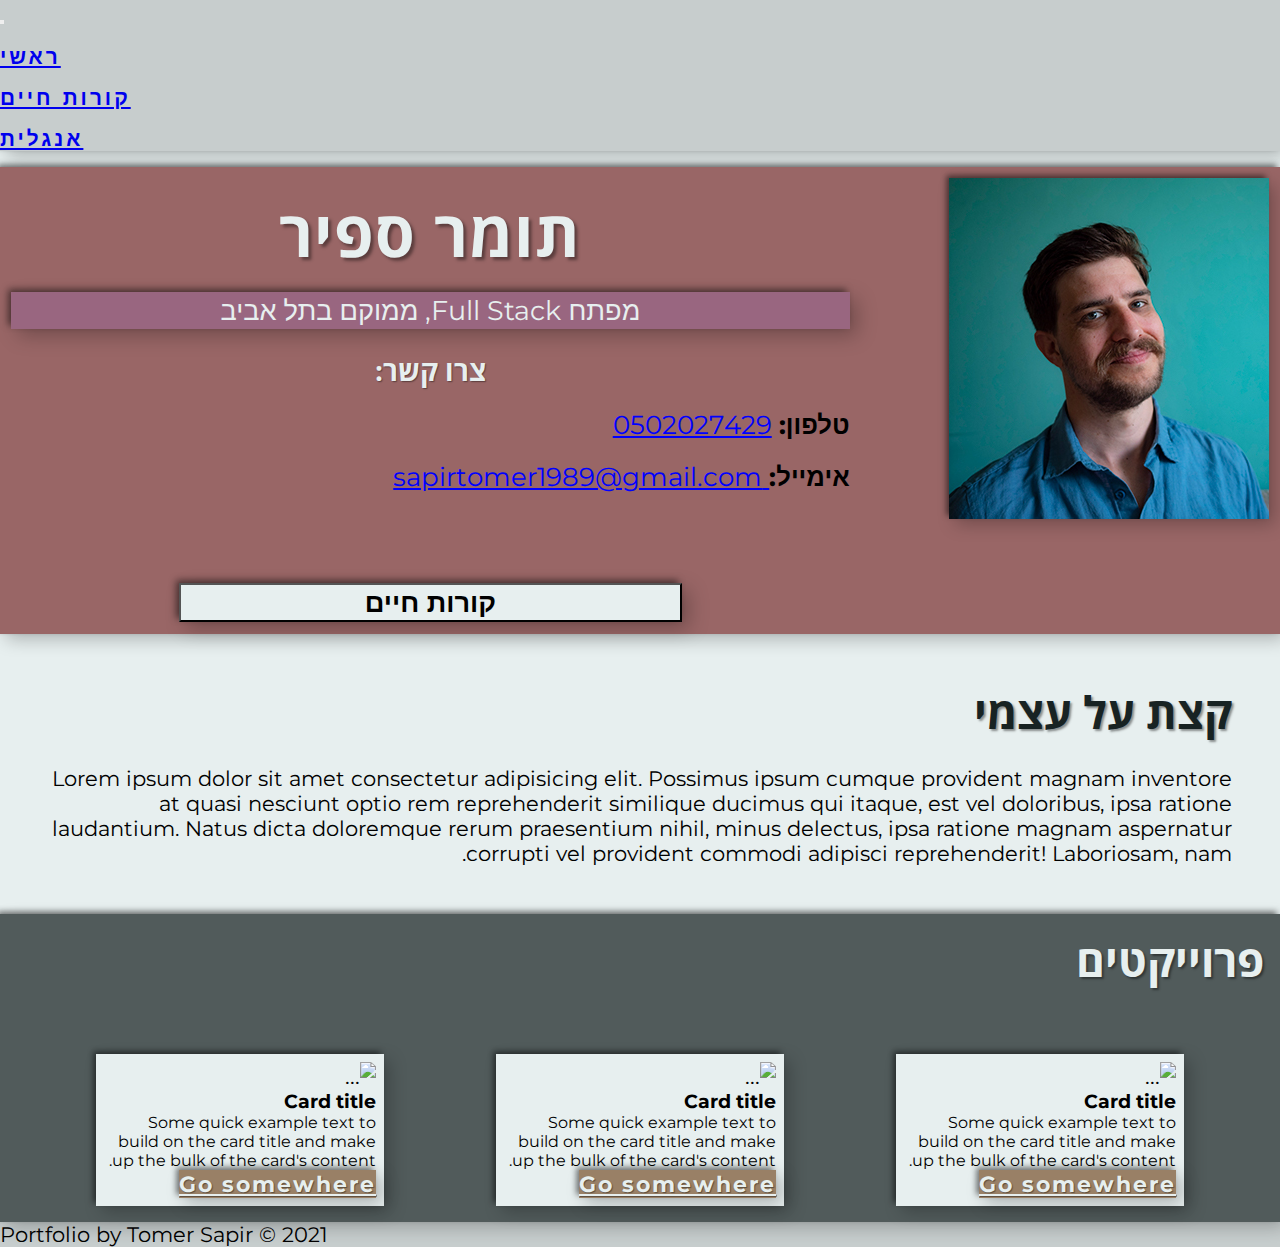
==== index-heb.html @ 6c640629 "first commit" ====
<!DOCTYPE html>
<html lang="en">

<head>
    <meta charset="UTF-8">
    <meta http-equiv="X-UA-Compatible" content="IE=edge">
    <meta name="viewport" content="width=device-width, initial-scale=1.0">
    <!-- Bootstrap  -->
    <link href="https://cdn.jsdelivr.net/npm/bootstrap@5.0.0/dist/css/bootstrap.min.css" rel="stylesheet"
        integrity="sha384-wEmeIV1mKuiNpC+IOBjI7aAzPcEZeedi5yW5f2yOq55WWLwNGmvvx4Um1vskeMj0" crossorigin="anonymous">
    <!-- Font Awesome  -->
    <link rel="stylesheet" href="https://pro.fontawesome.com/releases/v5.10.0/css/all.css"
        integrity="sha384-AYmEC3Yw5cVb3ZcuHtOA93w35dYTsvhLPVnYs9eStHfGJvOvKxVfELGroGkvsg+p" crossorigin="anonymous" />
    <!-- Google Fonts  -->
    <link rel="preconnect" href="https://fonts.gstatic.com">
    <link
        href="https://fonts.googleapis.com/css2?family=Montserrat:ital,wght@0,400;0,500;1,300;1,400&family=Open+Sans:wght@400;600&display=swap"
        rel="stylesheet"> <!-- CSS  -->
    <link rel="stylesheet" href="/css/style.css">

    <title>Tomer Sapir Portfolio hebrew</title>
</head>

<body>
    <!-- Header/Contact/Social  -->
    <header class="header-sction">
        <nav class="navbar navbar-expand-lg navbar-light ">
            <div class="container-fluid ">
                <!-- <a class="navbar-brand" href="#">Navbar</a> -->
                <button class="navbar-toggler ms-auto" type="button" data-bs-toggle="collapse"
                    data-bs-target="#navbarSupportedContent" aria-controls="navbarSupportedContent"
                    aria-expanded="false" aria-label="Toggle navigation">
                    <span class="navbar-toggler-icon"></span>
                </button>
                <div class="collapse navbar-collapse justify-content-lg-center" id="navbarSupportedContent">
                    <ul class="navbar-nav w-50  mb-2 mb-lg-0 justify-content-lg-evenly ">
                        <li class="nav-item ">
                            <a class="nav-link  " aria-current="page" href="/index.html">ראשי</a>
                        </li>
                        <li class="nav-item">
                            <a class="nav-link" href="/resume-heb.html">קורות חיים</a>
                        </li>
                        <li class="nav-item ">
                            <a class="nav-link" href="/index.html"> אנגלית</a>
                        </li>

                    </ul>
                </div>
            </div>
        </nav>
    </header>
    <div style="direction: rtl;" class="container my-5">
        <!-- Intro  -->
        <section class="intro-section">
            <img src="/Tomer-profile-pic.jpg" class="img-fluid profile-picture me-3  " alt="tomer picture">
            <div class="profile-title">
                <h1 class="main-title">תומר ספיר</h1>
                <p class="sec-title">מפתח Full Stack, ממוקם בתל אביב </p>
            </div>

            <div class="intro-section-contact">
                <h3>צרו קשר:</h3>
                <ul class="me-5">

                    <li><strong>טלפון:</strong> <a href="tel:"> 0502027429</a></li>
                    <li><strong>אימייל:</strong><a href="mailto:sapirtomer1989@gmail.com"> sapirtomer1989@gmail.com</a>
                    </li>
                </ul>
            </div>
            <div class="intro-section-social">
                <ul>
                    <li><a href=""><i class="fab fa-linkedin"></i></a></li>
                    <li><a href=""><i class="fab fa-github-square"></i></a></li>
                </ul>
            </div>
            <a href="/resume-heb.html">
                <button class="btn ms-3">קורות חיים</button>

            </a>
        </section>
        <div class="line"></div>
        <!-- About  -->
        <section class="about-section  text-center">
            <h2 class="">קצת על עצמי</h2>
            <p class=" ">Lorem ipsum dolor sit amet consectetur adipisicing
                elit. Possimus ipsum
                cumque
                provident
                magnam inventore
                at
                quasi nesciunt optio rem reprehenderit similique ducimus qui itaque, est vel doloribus, ipsa ratione
                laudantium. Natus dicta doloremque rerum praesentium nihil, minus delectus, ipsa ratione magnam
                aspernatur
                corrupti vel provident commodi adipisci reprehenderit! Laboriosam, nam.</p>

        </section>
        <div class="line"></div>
        <!-- Projects  -->
        <section class="projects-section">
            <h2 class="text-center">פרוייקטים</h2>
            <div class="project-group">
                <div class="project-item">
                    <div class="card" style="width: 18rem;">
                        <img src="..." class="card-img-top" alt="...">
                        <div class="card-body">
                            <h5 class="card-title">Card title</h5>
                            <p class="card-text">Some quick example text to build on the card title and make up the bulk
                                of the card's content.</p>
                            <a href="#" class="btn btn-primary">Go somewhere</a>
                        </div>
                    </div>
                </div>
                <div class="project-item">
                    <div class="card" style="width: 18rem;">
                        <img src="..." class="card-img-top" alt="...">
                        <div class="card-body">
                            <h5 class="card-title">Card title</h5>
                            <p class="card-text">Some quick example text to build on the card title and make up the bulk
                                of the card's content.</p>
                            <a href="#" class="btn btn-primary">Go somewhere</a>
                        </div>
                    </div>
                </div>
                <div class="project-item">
                    <div class="card" style="width: 18rem;">
                        <img src="..." class="card-img-top" alt="...">
                        <div class="card-body">
                            <h5 class="card-title">Card title</h5>
                            <p class="card-text">Some quick example text to build on the card title and make up the bulk
                                of the card's content.</p>
                            <a href="#" class="btn btn-primary">Go somewhere</a>
                        </div>
                    </div>
                </div>
            </div>
        </section>
    </div>
    <!-- Footer  -->
    <footer class="footer-section text-center border-top p-3">
        <p className="mt-2">
            Portfolio by Tomer Sapir © 2021
        </p>

    </footer>



    <!-- Bootstrap JS  -->
    <script src="https://cdn.jsdelivr.net/npm/bootstrap@5.0.0/dist/js/bootstrap.bundle.min.js"
        integrity="sha384-p34f1UUtsS3wqzfto5wAAmdvj+osOnFyQFpp4Ua3gs/ZVWx6oOypYoCJhGGScy+8" crossorigin="anonymous">
    </script>
</body>

</html>
---- css/style.css ----
* {
  box-sizing: border-box;
  margin: 0;
  padding: 0;
}

/* custom properties */

:root {
  --ff-headline: 'Open Sans', sans-serif;
  --ff-paragraph: 'Montserrat', sans-serif;
  --fw-reg: 300;
  --fw-bold: 900;

  --clr-light: #e7efef;
  --clr-dark: #182323;
  --clr-mild: #669999;
  --clr-strong: #996680;
  --clr-mid: #996666;
  --clr-accent: #998066;

  --fs-h1: 4rem;
  --fs-h2: 2.75rem;
  --fs-h3: 1.75rem;
  --fs-body: 1rem;
  --fs-p: 1.7rem;

  --bs-all: 0.25em 0.25em 0.75em rgba(0, 0, 0, 0.25),
    -0.125em -0.125em 0.25em rgba(0, 0, 0, 0.5);

  --ts-all: 0.04em 0.04em 0.05em #00000069;
}

/*//////////// For  sm /////////////////  */
/* header */
header {
  box-shadow: var(--bs-all);
}
header nav ul {
  margin: 0 auto;
}

header nav ul li {
  margin: 1rem auto;
  font-weight: bold;
  letter-spacing: 3px;
  font-size: 1.3rem;
}

/* Intro  */
h1,
h2,
h3 {
  color: var(--clr-light);
  text-shadow: var(--ts-all);
  font-family: var(--ff-headline);
  font-weight: bold;
}
h1 {
  font-size: 3rem;
  letter-spacing: 1px;
}
h2 {
  font-size: 2rem;
}

body {
  background: var(--clr-light);
  font-family: var(--ff-paragraph);
}

.intro-section {
  background: var(--clr-mid);
  padding: 0.7rem;
  text-align: center;
  box-shadow: var(--bs-all);
}

.profile-title .main-title {
  margin: 0.7rem 0;
}

.profile-title .sec-title {
  color: var(--clr-light);
  background: var(--clr-strong);
  padding: 0.1rem 0.1rem;
  box-shadow: var(--bs-all);
  margin: 1rem 0;
  font-size: 1rem;
}

.intro-section .profile-picture {
  box-shadow: var(--bs-all);
  padding: 0;
}

.intro-section .intro-section-contact {
  font-size: 1rem;
}
.intro-section .intro-section-contact ul {
  text-align: start;
  list-style-type: none;
}

.intro-section .intro-section-contact ul li {
  margin: 1.3rem 0;
  font-size: 1.1rem;
}

.intro-section .intro-section-contact ul li a {
  font-size: 1.2rem;
  color: blue;
}

.intro-section .intro-section-social {
  margin-top: 2rem;
}

.intro-section .intro-section-social ul {
  list-style-type: none;
  display: flex;
  justify-content: space-evenly;
  padding: 0;
}

.intro-section .intro-section-social ul li {
  font-size: 4rem;
}

.intro-section .intro-section-social ul li .fa-linkedin {
  color: #0e76a8;
}

.intro-section .intro-section-social ul li .fa-github-square {
  color: black;
}

.intro-section button {
  background-color: var(--clr-light);
  width: 60%;
  box-shadow: var(--bs-all);
  font-size: 1.7rem;
  padding: 0.1rem;
  font-weight: bold;
}

/* About  */
.about-section {
  margin: 3rem;
}
.about-section h2 {
  color: var(--clr-dark);
}

.about-section p {
  margin-top: 1.5rem;
}

/* Projects */

.projects-section {
  background: #182323b9;
  box-shadow: var(--bs-all);
}

.projects-section h2 {
  margin: 2rem 0;
  padding: 1rem;
}

.projects-section .project-group {
  display: flex;
  flex-direction: column;
  align-items: center;
}
.projects-section .project-group .card {
  margin: 1rem;
  padding: 0.5rem;
  box-shadow: var(--bs-all);
  background-color: var(--clr-light);
}
.card a {
  box-shadow: var(--bs-all);
  font-weight: bold;
  color: var(--clr-light);
  text-shadow: var(--ts-all);
  letter-spacing: 2px;
  background-color: var(--clr-accent);
}
.card .open-app {
  background-color: var(--clr-mild);
}
.card .github-repo {
  background-color: var(--clr-mid);
}
header,
footer {
  background-color: rgba(51, 51, 51, 0.178);
}

/*//// Resume ///// */
.general-details {
  text-align: center;
  margin-top: 1.7rem;
}

.general-details h1 {
  color: var(--clr-dark);
}

.general-details p {
  background-color: var(--clr-mid);
  color: var(--clr-light);
  font-size: 1.1rem;
  font-weight: bold;
  letter-spacing: 3px;
  box-shadow: var(--bs-all);
  text-shadow: var(--ts-all);
}

.languages h3,
.ocupations h3,
.education h3,
.military h3 {
  color: var(--clr-mid);
}

.languages,
.ocupations,
.education,
.military {
  line-height: 1.7;
  padding: 0.5rem;
  margin: 1rem;
}

/*/////////// MD ////////// */
@media (min-width: 768px) {
  .intro-section {
    background: var(--clr-mid);
    padding: 0.7rem;
    box-shadow: var(--bs-all);
    display: grid;
    grid-template-areas:
      'pic p-t'
      'pic con';
  }

  .profile-title {
    grid-area: p-t;
  }

  .profile-title .main-title {
    margin: 0.7rem 0;
  }

  .profile-title .sec-title {
    color: var(--clr-light);
    background: var(--clr-strong);
    padding: 0.1rem 0.1rem;
    box-shadow: var(--bs-all);
    margin: 1rem 0;
    font-size: 1rem;
  }

  .intro-section .profile-picture {
    box-shadow: var(--bs-all);
    padding: 0;
    max-width: 100%;
    grid-area: pic;
  }

  .intro-section .intro-section-contact {
    font-size: 1rem;
    grid-area: con;
  }
  .intro-section .intro-section-contact ul {
    text-align: start;
    list-style-type: none;
  }

  .intro-section .intro-section-contact ul li {
    margin: 1.3rem 0;
    font-size: 1.1rem;
  }

  .intro-section .intro-section-contact ul li a {
    font-size: 1.2rem;
    color: blue;
  }

  .intro-section .intro-section-social {
    margin-top: 2rem;
  }

  .intro-section .intro-section-social ul {
    list-style-type: none;
    display: flex;
    justify-content: space-evenly;
    padding: 0;
  }

  .intro-section .intro-section-social ul li {
    font-size: 4rem;
  }

  .intro-section .intro-section-social ul li .fa-linkedin {
    color: #0e76a8;
  }

  .intro-section .intro-section-social ul li .fa-github-square {
    color: black;
  }

  .intro-section button {
    background-color: var(--clr-light);
    width: 60%;
    box-shadow: var(--bs-all);
    font-size: 1.7rem;
    padding: 0.1rem;
    font-weight: bold;
    margin-top: 4rem;
  }

  /* Projects */

  .projects-section {
    background: #182323b9;
    box-shadow: var(--bs-all);
  }

  .projects-section h2 {
    margin: 2rem 0;
    padding: 1rem;
  }

  .projects-section .project-group {
    display: flex;
    flex-direction: column;
    justify-content: space-evenly;
  }
}

/*/////////////// LG  ///////////*/

@media (min-width: 992px) {
  h1 {
    font-size: var(--fs-h1);
  }
  h2 {
    font-size: var(--fs-h2);
  }
  h3 {
    font-size: var(--fs-h3);
  }
  p {
    font-size: 1.3rem;
  }
  .intro-section {
    background: var(--clr-mid);
    padding: 0.7rem;
    box-shadow: var(--bs-all);
    display: grid;
    grid-template-areas:
      'pic p-t'
      'pic con';
    grid-template-columns: 1fr 2fr;
  }

  .profile-title {
    grid-area: p-t;
  }

  .profile-title .main-title {
    margin: 0.7rem 0;
  }

  .profile-title .sec-title {
    color: var(--clr-light);
    background: var(--clr-strong);
    padding: 0.1rem 0.1rem;
    box-shadow: var(--bs-all);
    margin: 1rem 0;
    font-size: 1.7rem;
  }

  .intro-section .profile-picture {
    box-shadow: var(--bs-all);
    padding: 0;
    max-width: 100%;
    grid-area: pic;
    margin-left: 3rem;
  }

  .intro-section .intro-section-contact {
    font-size: 1rem;
    grid-area: con;
  }
  .intro-section .intro-section-contact ul {
    text-align: start;
    list-style-type: none;
  }

  .intro-section .intro-section-contact ul li {
    margin: 1.3rem 0;
    font-size: 1.6rem;
  }

  .intro-section .intro-section-contact ul li a {
    font-size: 1.6rem;
    color: blue;
    margin-left: 1rem;
  }

  .intro-section .intro-section-social {
    margin-top: 2rem;
  }

  .intro-section .intro-section-social ul {
    list-style-type: none;
    display: flex;
    justify-content: space-evenly;
    padding: 0;
  }

  .intro-section .intro-section-social ul li {
    font-size: 4rem;
  }

  .intro-section .intro-section-social ul li .fa-linkedin {
    color: #0e76a8;
  }

  .intro-section .intro-section-social ul li .fa-github-square {
    color: black;
  }

  .intro-section button {
    background-color: var(--clr-light);
    width: 60%;
    box-shadow: var(--bs-all);
    font-size: 1.7rem;
    padding: 0.1rem;
    font-weight: bold;
    margin-top: 4rem;
  }

  /* Projects */

  .projects-section {
    background: #182323b9;
    box-shadow: var(--bs-all);
  }

  .projects-section h2 {
    margin: 2rem 0;
    padding: 1rem;
  }

  .projects-section .project-group {
    display: flex;
    flex-direction: row;
    justify-content: space-evenly;
  }

  .card p {
    font-size: 1rem;
  }

  /*//// Resume ///// */

  body {
    font-size: 1.4rem;
  }
  .general-details {
    text-align: center;
    margin-top: 1.7rem;
  }

  .general-details h1 {
    color: var(--clr-dark);
  }

  .general-details p {
    background-color: var(--clr-mid);
    color: var(--clr-light);
    font-size: 1.3rem;
    font-weight: bold;
    letter-spacing: 3px;
    box-shadow: var(--bs-all);
    text-shadow: var(--ts-all);
    padding: 0.3rem;
  }

  .languages h3,
  .ocupations h3,
  .education h3,
  .military h3 {
    color: var(--clr-mid);
  }

  .languages,
  .ocupations,
  .education,
  .military {
    line-height: 1.7;
    padding: 0.5rem;
    margin: 1rem;
  }
}
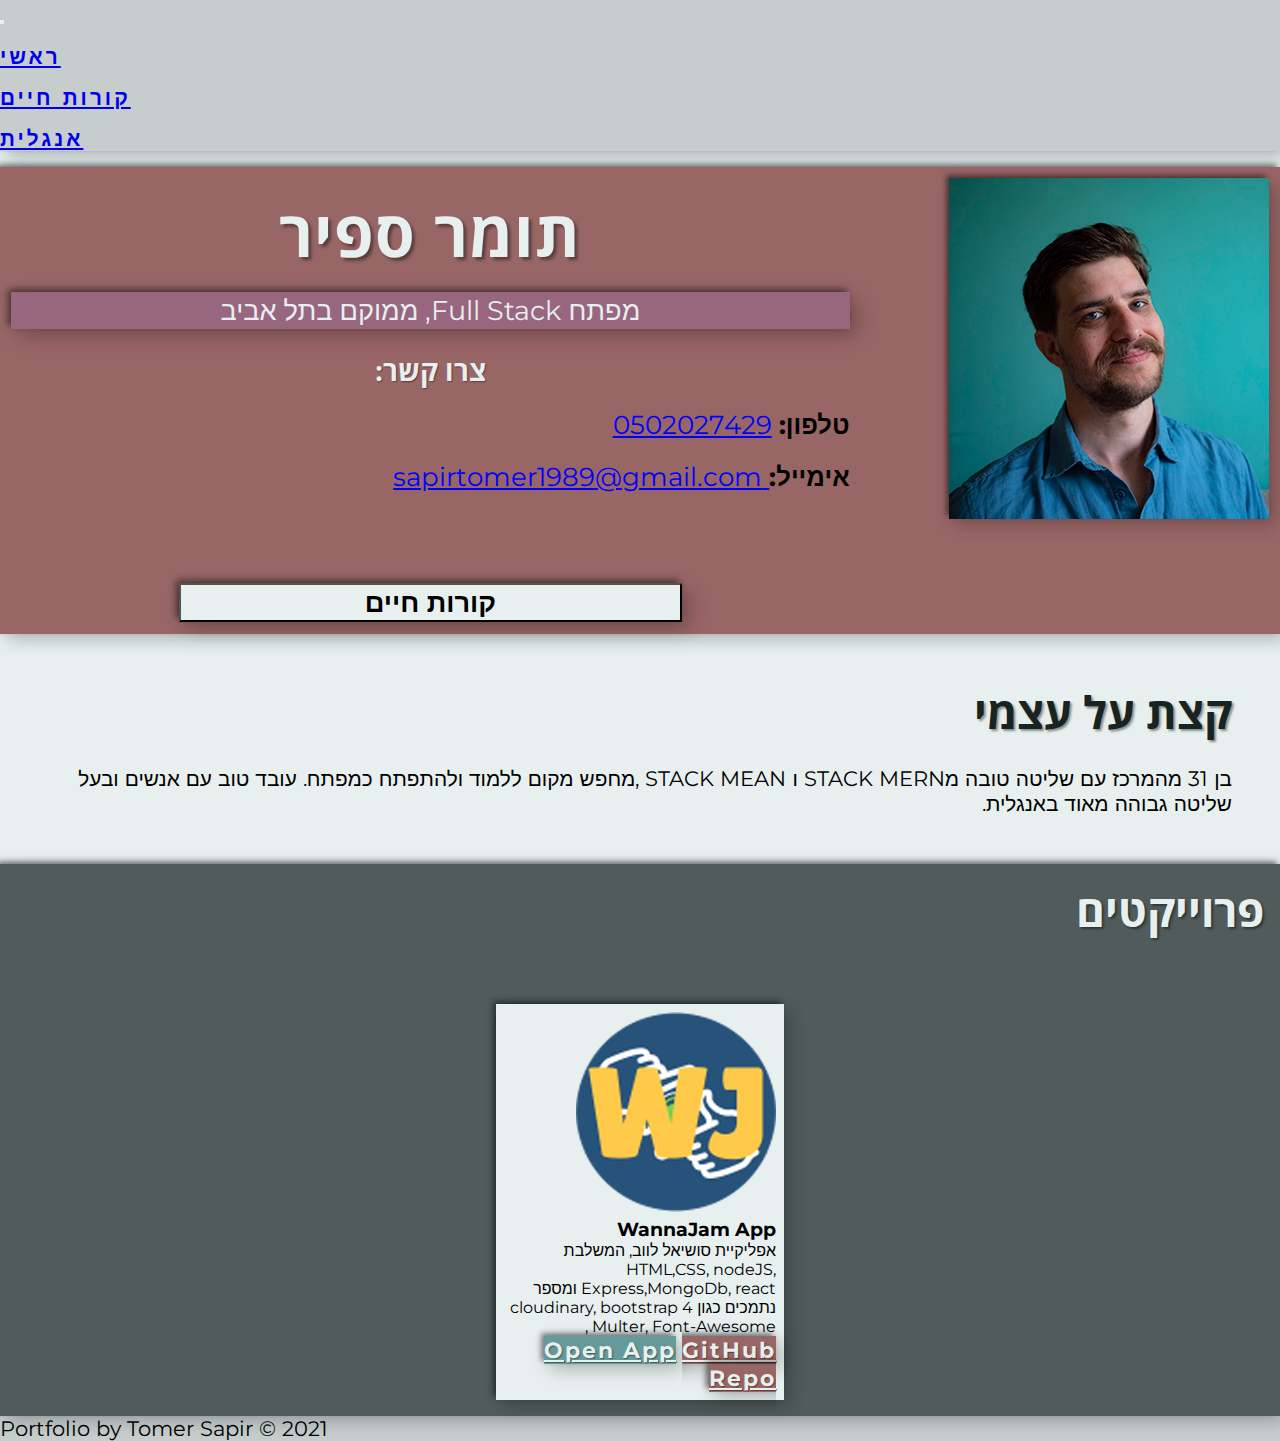
==== commit 83b11716: "additions" ====
--- a/index-heb.html
+++ b/index-heb.html
@@ -69,8 +69,11 @@
             </div>
             <div class="intro-section-social">
                 <ul>
-                    <li><a href=""><i class="fab fa-linkedin"></i></a></li>
-                    <li><a href=""><i class="fab fa-github-square"></i></a></li>
+                    <li><a href="https://www.linkedin.com/in/tomer-sapir-a5a28520b/" target="_blank"><i
+                                class="fab fa-linkedin"></i></a>
+                    </li>
+                    <li><a href="https://github.com/TomerTexasRanger" target="_blank"><i
+                                class="fab fa-github-square"></i></a></li>
                 </ul>
             </div>
             <a href="/resume-heb.html">
@@ -82,16 +85,8 @@
         <!-- About  -->
         <section class="about-section  text-center">
             <h2 class="">קצת על עצמי</h2>
-            <p class=" ">Lorem ipsum dolor sit amet consectetur adipisicing
-                elit. Possimus ipsum
-                cumque
-                provident
-                magnam inventore
-                at
-                quasi nesciunt optio rem reprehenderit similique ducimus qui itaque, est vel doloribus, ipsa ratione
-                laudantium. Natus dicta doloremque rerum praesentium nihil, minus delectus, ipsa ratione magnam
-                aspernatur
-                corrupti vel provident commodi adipisci reprehenderit! Laboriosam, nam.</p>
+            <p class=" ">בן 31 מהמרכז עם שליטה טובה מSTACK MERN ו STACK MEAN ,מחפש מקום ללמוד
+                ולהתפתח כמפתח. עובד טוב עם אנשים ובעל שליטה גבוהה מאוד באנגלית.</p>
 
         </section>
         <div class="line"></div>
@@ -101,38 +96,45 @@
             <div class="project-group">
                 <div class="project-item">
                     <div class="card" style="width: 18rem;">
-                        <img src="..." class="card-img-top" alt="...">
+                        <img src="/WJ-logo2.png" class="card-img-top" alt="wanna-jam logo">
                         <div class="card-body">
-                            <h5 class="card-title">Card title</h5>
-                            <p class="card-text">Some quick example text to build on the card title and make up the bulk
-                                of the card's content.</p>
-                            <a href="#" class="btn btn-primary">Go somewhere</a>
+                            <h5 class="card-title">WannaJam App</h5>
+                            <p class="card-text">אפליקיית סושיאל לווב, המשלבת HTML,CSS, nodeJS, Express,MongoDb, react
+                                ומספר נתמכים כגון cloudinary, bootstrap 4 , Multer, Font-Awesome</p>
+                            <div class="d-flex">
+                                <a href="https://wanna-jam.herokuapp.com" target="_blank"
+                                    class="btn open-app  me-2 ">Open App</a>
+                                <a href="https://github.com/TomerTexasRanger/WannaJamApp.git" target="_blank"
+                                    class="btn  github-repo ">GitHub Repo</a>
+
+                            </div>
                         </div>
                     </div>
-                </div>
-                <div class="project-item">
-                    <div class="card" style="width: 18rem;">
-                        <img src="..." class="card-img-top" alt="...">
-                        <div class="card-body">
-                            <h5 class="card-title">Card title</h5>
-                            <p class="card-text">Some quick example text to build on the card title and make up the bulk
-                                of the card's content.</p>
-                            <a href="#" class="btn btn-primary">Go somewhere</a>
+                    <!-- <div class="project-item">
+                        <div class="card" style="width: 18rem;">
+                            <img src="..." class="card-img-top" alt="...">
+                            <div class="card-body">
+                                <h5 class="card-title">Card title</h5>
+                                <p class="card-text">Some quick example text to build on the card title and make up the
+                                    bulk
+                                    of the card's content.</p>
+                                <a href="#" class="btn btn-primary">Go somewhere</a>
+                            </div>
                         </div>
                     </div>
+                    <div class="project-item">
+                        <div class="card" style="width: 18rem;">
+                            <img src="..." class="card-img-top" alt="...">
+                            <div class="card-body">
+                                <h5 class="card-title">Card title</h5>
+                                <p class="card-text">Some quick example text to build on the card title and make up the
+                                    bulk
+                                    of the card's content.</p>
+                                <a href="#" class="btn btn-primary">Go somewhere</a>
+                            </div>
+                        </div>
+                    </div> -->
                 </div>
-                <div class="project-item">
-                    <div class="card" style="width: 18rem;">
-                        <img src="..." class="card-img-top" alt="...">
-                        <div class="card-body">
-                            <h5 class="card-title">Card title</h5>
-                            <p class="card-text">Some quick example text to build on the card title and make up the bulk
-                                of the card's content.</p>
-                            <a href="#" class="btn btn-primary">Go somewhere</a>
-                        </div>
-                    </div>
-                </div>
-            </div>
         </section>
     </div>
     <!-- Footer  -->
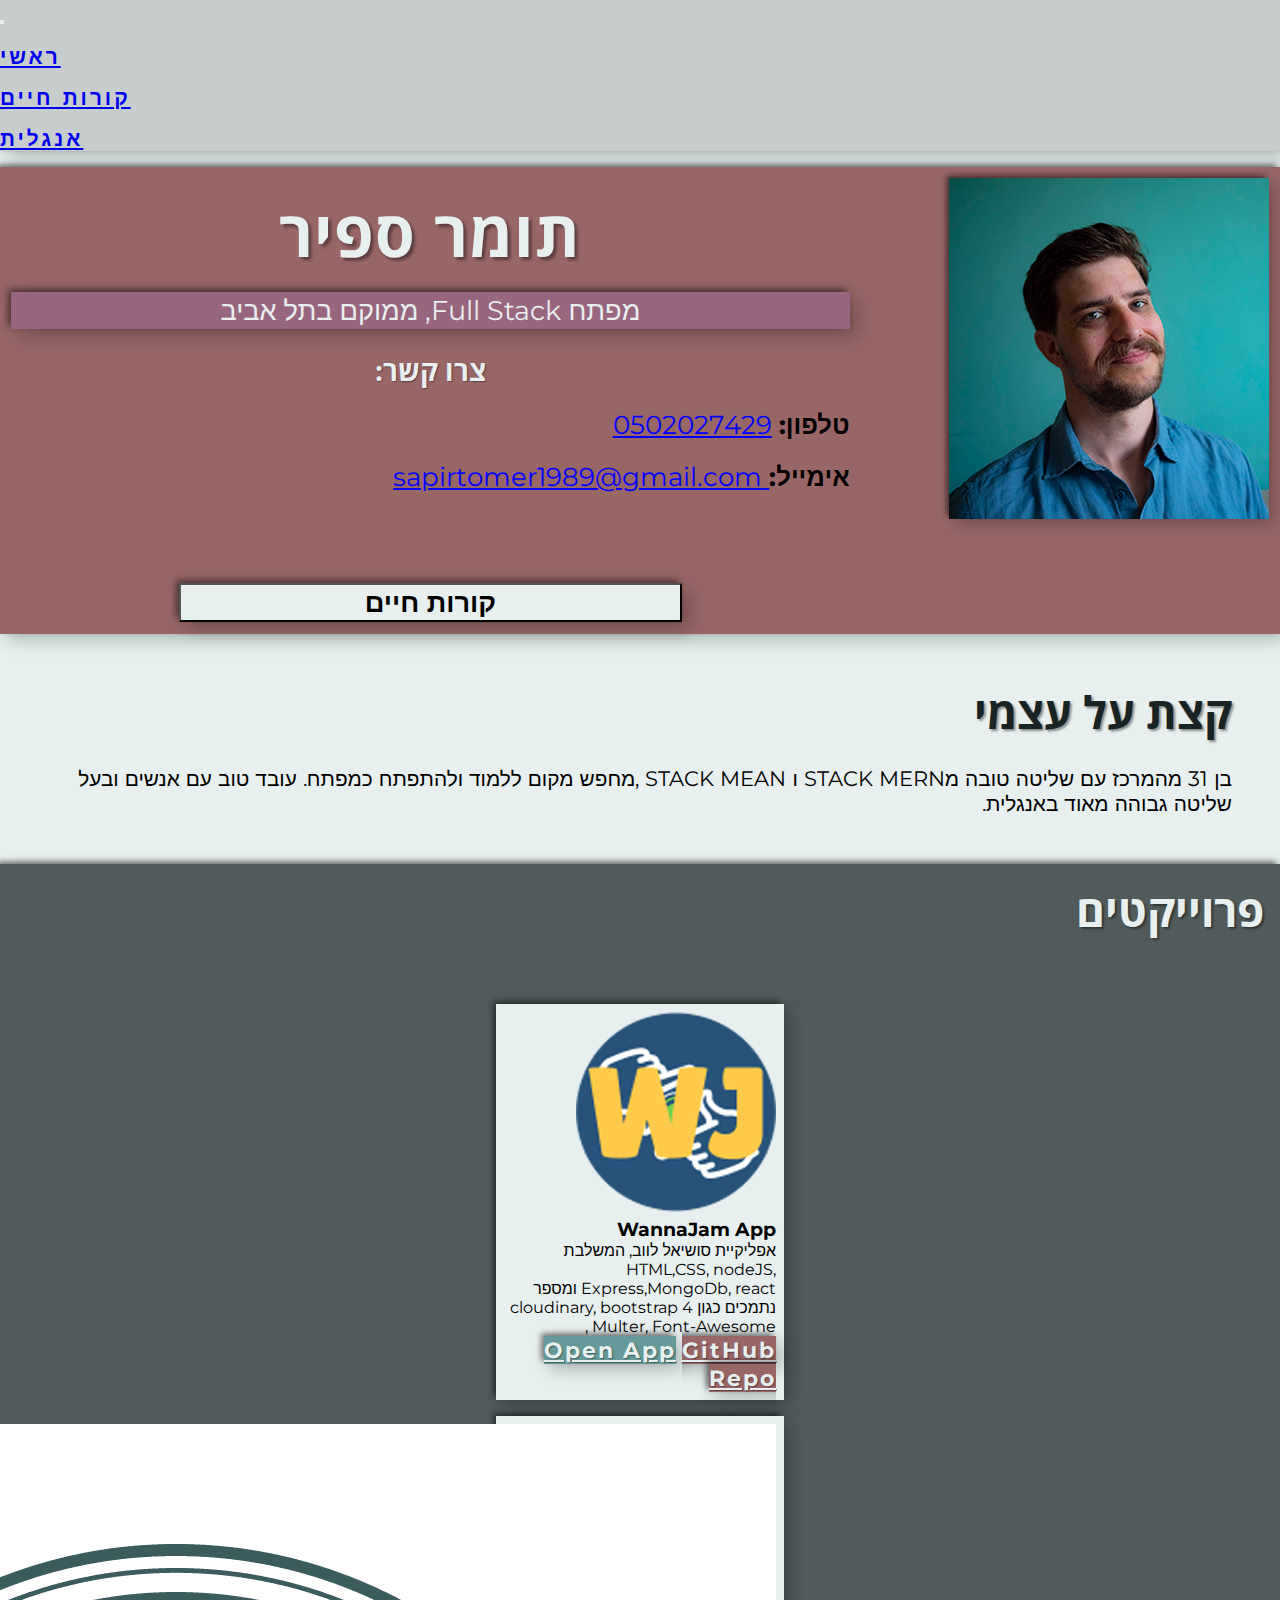
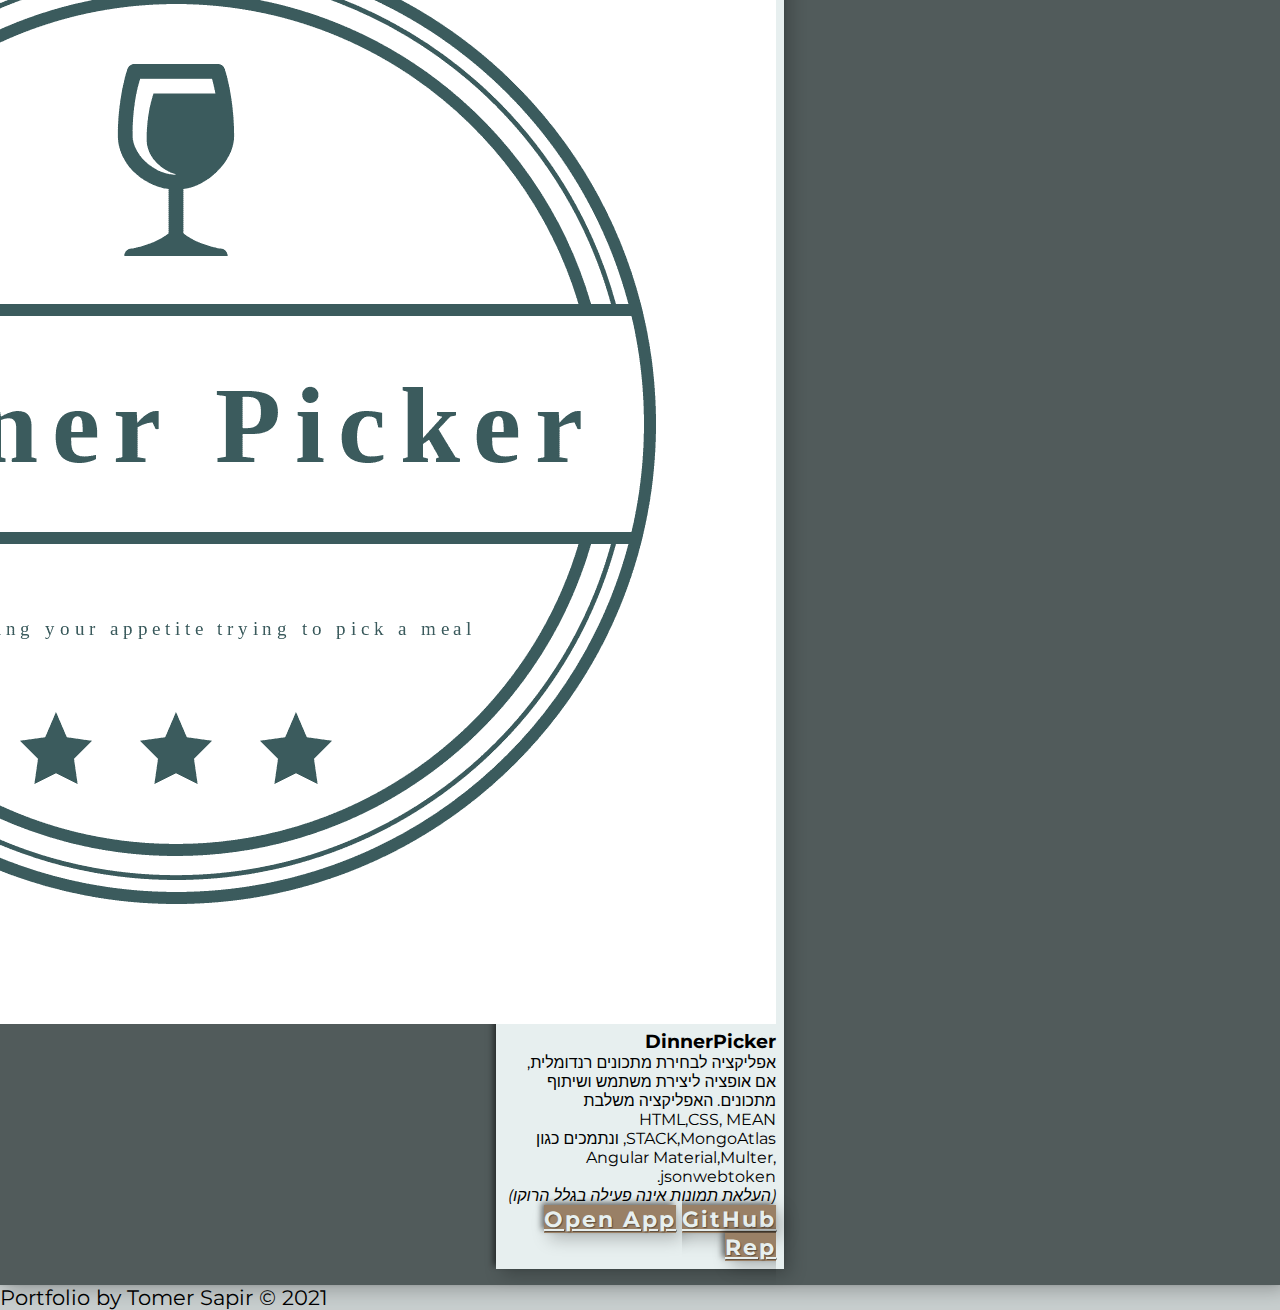
==== commit 709e3f2e: "additions" ====
--- a/index-heb.html
+++ b/index-heb.html
@@ -94,7 +94,7 @@
         <section class="projects-section">
             <h2 class="text-center">פרוייקטים</h2>
             <div class="project-group">
-                <div class="project-item">
+                <div class="project-item d-inline">
                     <div class="card" style="width: 18rem;">
                         <img src="/WJ-logo2.png" class="card-img-top" alt="wanna-jam logo">
                         <div class="card-body">
@@ -110,30 +110,24 @@
                             </div>
                         </div>
                     </div>
-                    <!-- <div class="project-item">
+                    <div class="project-item d-inline">
                         <div class="card" style="width: 18rem;">
-                            <img src="..." class="card-img-top" alt="...">
+                            <img src="./logo.png" class="card-img-top" alt="DinnerPicker logo">
                             <div class="card-body">
-                                <h5 class="card-title">Card title</h5>
-                                <p class="card-text">Some quick example text to build on the card title and make up the
-                                    bulk
-                                    of the card's content.</p>
-                                <a href="#" class="btn btn-primary">Go somewhere</a>
+                                <h5 class="card-title">DinnerPicker</h5>
+                                <p class="card-text">אפליקציה לבחירת מתכונים רנדומלית, אם אופציה ליצירת משתמש ושיתוף
+                                    מתכונים. האפליקציה משלבת HTML,CSS, MEAN STACK,MongoAtlas, ונתמכים כגון Angular
+                                    Material,Multer, jsonwebtoken. <br> <i>(העלאת תמונות אינה פעילה בגלל הרוקו)</i> </p>
+                                <div class="d-flex">
+                                    <a href="https://dinner-picker.herokuapp.com" target="_blank"
+                                        class="btn btn-primary me-2">Open App</a>
+                                    <a href="https://github.com/TomerTexasRanger/dinner-picker" target="_blank"
+                                        class="btn btn-primary">GitHub Rep</a>
+
+                                </div>
                             </div>
                         </div>
                     </div>
-                    <div class="project-item">
-                        <div class="card" style="width: 18rem;">
-                            <img src="..." class="card-img-top" alt="...">
-                            <div class="card-body">
-                                <h5 class="card-title">Card title</h5>
-                                <p class="card-text">Some quick example text to build on the card title and make up the
-                                    bulk
-                                    of the card's content.</p>
-                                <a href="#" class="btn btn-primary">Go somewhere</a>
-                            </div>
-                        </div>
-                    </div> -->
                 </div>
         </section>
     </div>
--- a/css/style.css
+++ b/css/style.css
@@ -7,8 +7,8 @@
 /* custom properties */
 
 :root {
-  --ff-headline: 'Open Sans', sans-serif;
-  --ff-paragraph: 'Montserrat', sans-serif;
+  --ff-headline: "Open Sans", sans-serif;
+  --ff-paragraph: "Montserrat", sans-serif;
   --fw-reg: 300;
   --fw-bold: 900;
 
@@ -242,8 +242,8 @@
     box-shadow: var(--bs-all);
     display: grid;
     grid-template-areas:
-      'pic p-t'
-      'pic con';
+      "pic p-t"
+      "pic con";
   }
 
   .profile-title {
@@ -362,8 +362,8 @@
     box-shadow: var(--bs-all);
     display: grid;
     grid-template-areas:
-      'pic p-t'
-      'pic con';
+      "pic p-t"
+      "pic con";
     grid-template-columns: 1fr 2fr;
   }
 
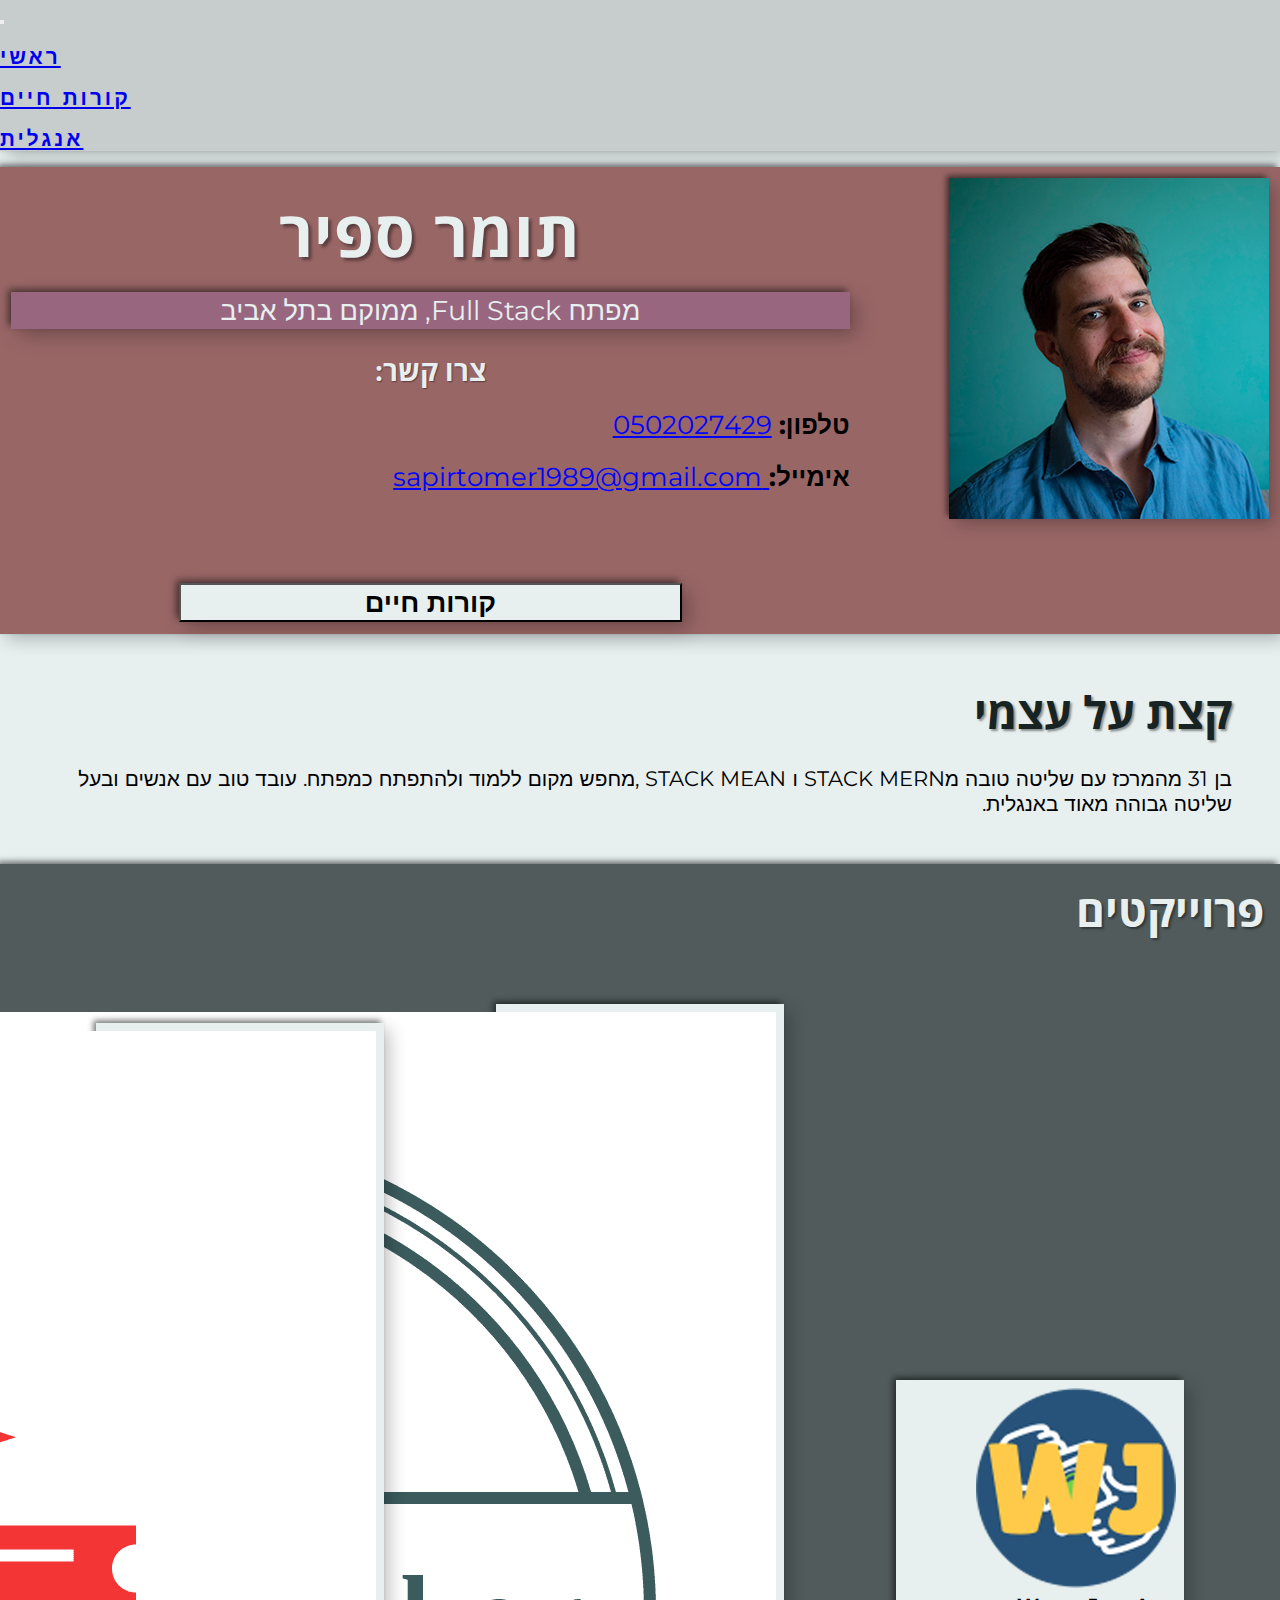
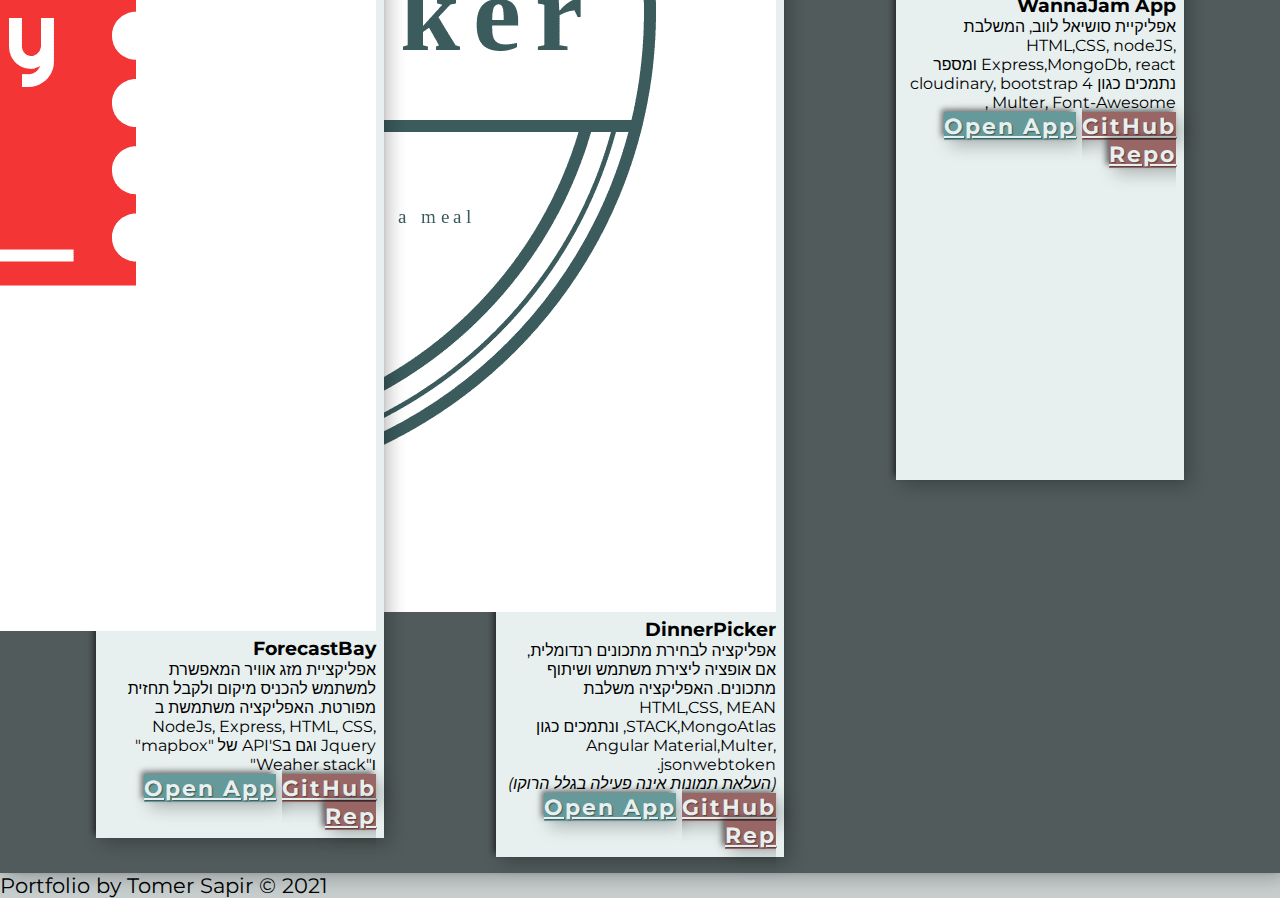
==== commit 570e2230: "project addition" ====
--- a/index-heb.html
+++ b/index-heb.html
@@ -91,10 +91,10 @@
         </section>
         <div class="line"></div>
         <!-- Projects  -->
-        <section class="projects-section">
+        <section class="projects-section ">
             <h2 class="text-center">פרוייקטים</h2>
-            <div class="project-group">
-                <div class="project-item d-inline">
+            <div class="project-group ">
+                <div class="project-item ">
                     <div class="card" style="width: 18rem;">
                         <img src="/WJ-logo2.png" class="card-img-top" alt="wanna-jam logo">
                         <div class="card-body">
@@ -103,32 +103,52 @@
                                 ומספר נתמכים כגון cloudinary, bootstrap 4 , Multer, Font-Awesome</p>
                             <div class="d-flex">
                                 <a href="https://wanna-jam.herokuapp.com" target="_blank"
-                                    class="btn open-app  me-2 ">Open App</a>
+                                    class="btn open-app  ms-2 ">Open App</a>
                                 <a href="https://github.com/TomerTexasRanger/WannaJamApp.git" target="_blank"
                                     class="btn  github-repo ">GitHub Repo</a>
 
                             </div>
                         </div>
                     </div>
-                    <div class="project-item d-inline">
-                        <div class="card" style="width: 18rem;">
-                            <img src="./logo.png" class="card-img-top" alt="DinnerPicker logo">
-                            <div class="card-body">
-                                <h5 class="card-title">DinnerPicker</h5>
-                                <p class="card-text">אפליקציה לבחירת מתכונים רנדומלית, אם אופציה ליצירת משתמש ושיתוף
-                                    מתכונים. האפליקציה משלבת HTML,CSS, MEAN STACK,MongoAtlas, ונתמכים כגון Angular
-                                    Material,Multer, jsonwebtoken. <br> <i>(העלאת תמונות אינה פעילה בגלל הרוקו)</i> </p>
-                                <div class="d-flex">
-                                    <a href="https://dinner-picker.herokuapp.com" target="_blank"
-                                        class="btn btn-primary me-2">Open App</a>
-                                    <a href="https://github.com/TomerTexasRanger/dinner-picker" target="_blank"
-                                        class="btn btn-primary">GitHub Rep</a>
+                </div>
+                <div class="project-item d-inline">
+                    <div class="card" style="width: 18rem;">
+                        <img src="./logo.png" class="card-img-top" alt="DinnerPicker logo">
+                        <div class="card-body">
+                            <h5 class="card-title">DinnerPicker</h5>
+                            <p class="card-text">אפליקציה לבחירת מתכונים רנדומלית, אם אופציה ליצירת משתמש ושיתוף
+                                מתכונים. האפליקציה משלבת HTML,CSS, MEAN STACK,MongoAtlas, ונתמכים כגון Angular
+                                Material,Multer, jsonwebtoken. <br> <i>(העלאת תמונות אינה פעילה בגלל הרוקו)</i> </p>
+                            <div class="d-flex">
+                                <a href="https://dinner-picker.herokuapp.com" target="_blank"
+                                    class="btn open-app ms-2">Open App</a>
+                                <a href="https://github.com/TomerTexasRanger/dinner-picker" target="_blank"
+                                    class="btn github-repo">GitHub Rep</a>
 
-                                </div>
                             </div>
                         </div>
                     </div>
                 </div>
+                <div class="project-item">
+                    <div class="card" style="width: 18rem;">
+                        <img src="./forecast-bay-logo.png" class="card-img-top" alt="forecastBayLogo">
+                        <div class="card-body">
+                            <h5 class="card-title">ForecastBay</h5>
+                            <p class="card-text">אפליקציית מזג אוויר המאפשרת למשתמש להכניס מיקום ולקבל תחזית מפורטת.
+                                האפליקציה משתמשת ב NodeJs, Express, HTML, CSS, Jquery וגם בAPI'S של "mapbox" ו"Weaher
+                                stack"</p>
+                            <div class="d-flex links">
+                                <a href="https://forecast-bay.herokuapp.com" target="_blank"
+                                    class="btn open-app ms-2">Open App</a>
+                                <a href="https://github.com/TomerTexasRanger/forecast-bay" target="_blank"
+                                    class="btn github-repo">GitHub Rep</a>
+
+                            </div>
+                        </div>
+                    </div>
+                </div>
+
+            </div>
         </section>
     </div>
     <!-- Footer  -->
--- a/css/style.css
+++ b/css/style.css
@@ -178,6 +178,7 @@
   padding: 0.5rem;
   box-shadow: var(--bs-all);
   background-color: var(--clr-light);
+  min-height: 700px;
 }
 .card a {
   box-shadow: var(--bs-all);
@@ -186,6 +187,11 @@
   text-shadow: var(--ts-all);
   letter-spacing: 2px;
   background-color: var(--clr-accent);
+}
+.card-body {
+  display: flex;
+  flex-direction: column;
+  justify-content: space-between;
 }
 .card .open-app {
   background-color: var(--clr-mild);
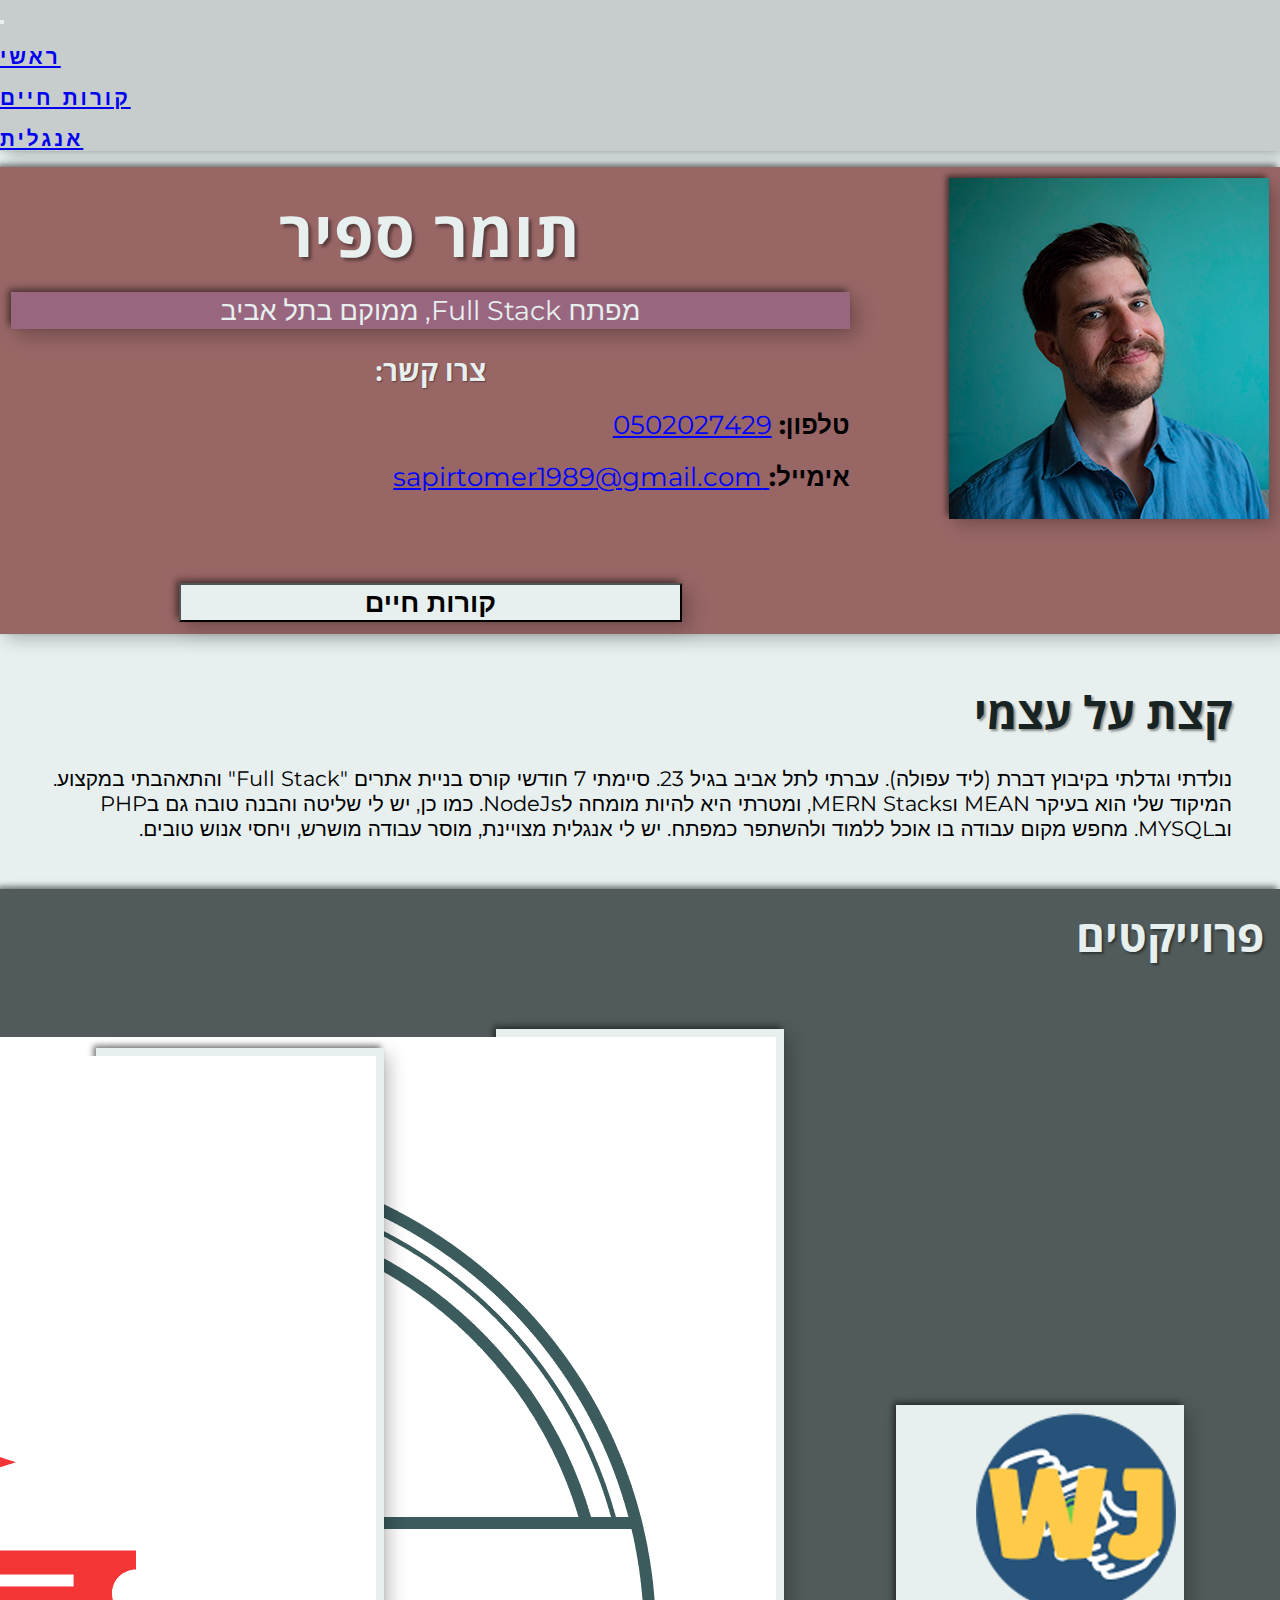
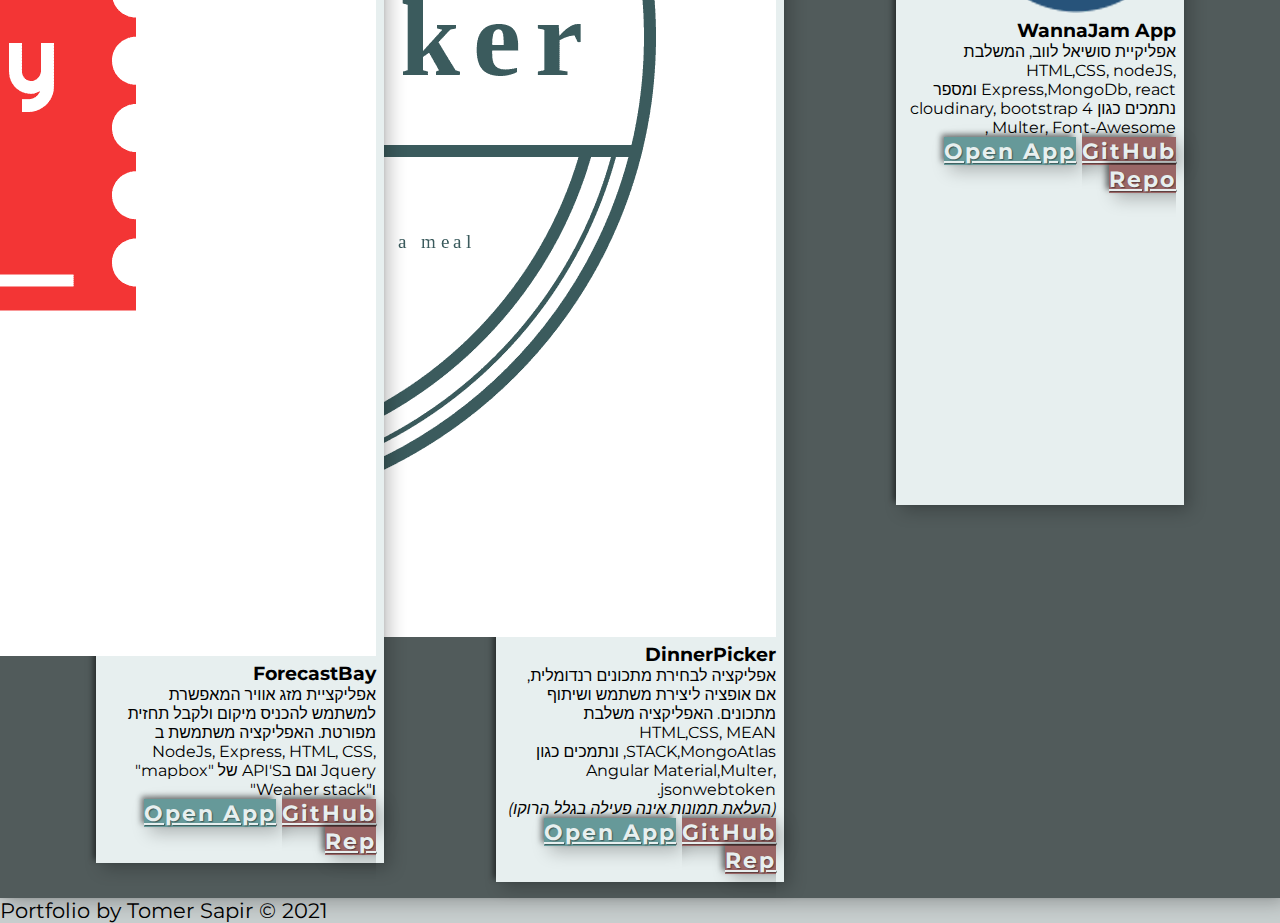
==== commit 17467aac: "updates" ====
--- a/index-heb.html
+++ b/index-heb.html
@@ -85,8 +85,10 @@
         <!-- About  -->
         <section class="about-section  text-center">
             <h2 class="">קצת על עצמי</h2>
-            <p class=" ">בן 31 מהמרכז עם שליטה טובה מSTACK MERN ו STACK MEAN ,מחפש מקום ללמוד
-                ולהתפתח כמפתח. עובד טוב עם אנשים ובעל שליטה גבוהה מאוד באנגלית.</p>
+            <p class=" ">נולדתי וגדלתי בקיבוץ דברת (ליד עפולה). עברתי לתל אביב בגיל 23. סיימתי 7 חודשי קורס בניית אתרים
+                "Full Stack" והתאהבתי במקצוע. המיקוד שלי הוא בעיקר MEAN וMERN Stacks, ומטרתי היא להיות מומחה לNodeJs.
+                כמו כן, יש לי שליטה והבנה טובה גם בPHP ובMYSQL. מחפש מקום עבודה בו אוכל ללמוד ולהשתפר כמפתח. יש לי
+                אנגלית מצויינת, מוסר עבודה מושרש, ויחסי אנוש טובים.</p>
 
         </section>
         <div class="line"></div>
